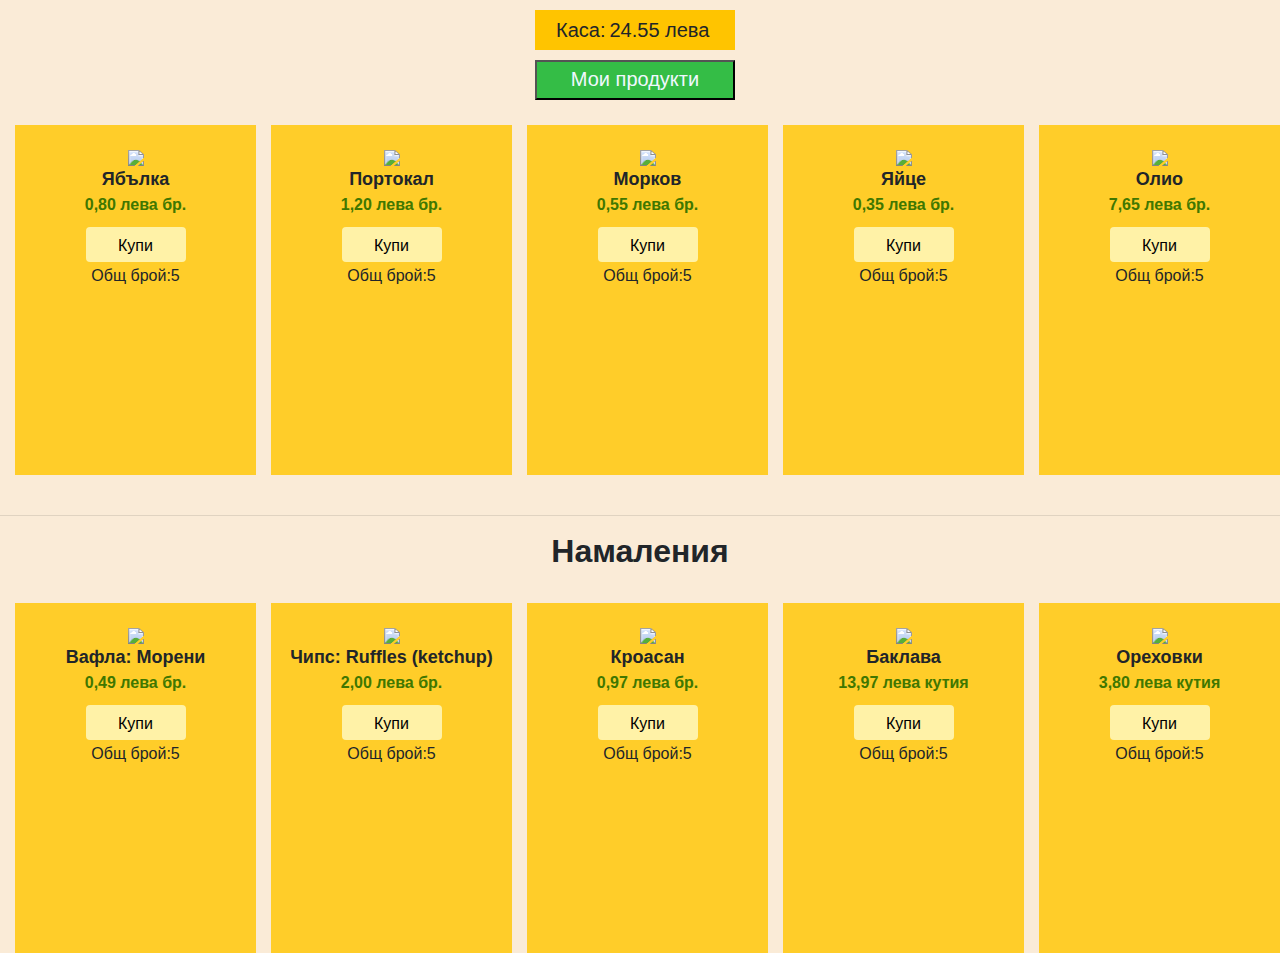
==== docs/index.html @ 82b711ad "Added new project" ====
<!DOCTYPE html>
<html lang="en">

<head>
    <meta charset="UTF-8">
    <meta http-equiv="X-UA-Compatible" content="IE=edge">
    <meta name="viewport" content="width=device-width, initial-scale=1.0">
    <title>Shop</title>
    <script src="https://code.jquery.com/jquery-3.4.1.slim.min.js" integrity="sha384-J6qa4849blE2+poT4WnyKhv5vZF5SrPo0iEjwBvKU7imGFAV0wwj1yYfoRSJoZ+n" crossorigin="anonymous"></script>
    <script src="https://cdn.jsdelivr.net/npm/popper.js@1.16.0/dist/umd/popper.min.js" integrity="sha384-Q6E9RHvbIyZFJoft+2mJbHaEWldlvI9IOYy5n3zV9zzTtmI3UksdQRVvoxMfooAo" crossorigin="anonymous"></script>
    <script src="https://stackpath.bootstrapcdn.com/bootstrap/4.4.1/js/bootstrap.min.js" integrity="sha384-wfSDF2E50Y2D1uUdj0O3uMBJnjuUD4Ih7YwaYd1iqfktj0Uod8GCExl3Og8ifwB6" crossorigin="anonymous"></script>
    <link rel="stylesheet" href="https://stackpath.bootstrapcdn.com/bootstrap/4.4.1/css/bootstrap.min.css" integrity="sha384-Vkoo8x4CGsO3+Hhxv8T/Q5PaXtkKtu6ug5TOeNV6gBiFeWPGFN9MuhOf23Q9Ifjh" crossorigin="anonymous">
    <link href="https://cdn.jsdelivr.net/npm/bootstrap@5.1.3/dist/css/bootstrap.min.css" rel="stylesheet" integrity="sha384-1BmE4kWBq78iYhFldvKuhfTAU6auU8tT94WrHftjDbrCEXSU1oBoqyl2QvZ6jIW3" crossorigin="anonymous">
    <script src="https://cdn.jsdelivr.net/npm/bootstrap@5.1.3/dist/js/bootstrap.bundle.min.js" integrity="sha384-ka7Sk0Gln4gmtz2MlQnikT1wXgYsOg+OMhuP+IlRH9sENBO0LRn5q+8nbTov4+1p" crossorigin="anonymous"></script>
    <script src="https://cdn.jsdelivr.net/npm/@popperjs/core@2.10.2/dist/umd/popper.min.js" integrity="sha384-7+zCNj/IqJ95wo16oMtfsKbZ9ccEh31eOz1HGyDuCQ6wgnyJNSYdrPa03rtR1zdB" crossorigin="anonymous"></script>
    <script src="https://cdn.jsdelivr.net/npm/bootstrap@5.1.3/dist/js/bootstrap.min.js" integrity="sha384-QJHtvGhmr9XOIpI6YVutG+2QOK9T+ZnN4kzFN1RtK3zEFEIsxhlmWl5/YESvpZ13" crossorigin="anonymous"></script>

    <link rel="stylesheet" href="style.css">
</head>

<body>

    <div class="d-flex justify-content-center">
        <div class="moneyContainer">
            <p class="float-left">Каса: </p>
            <p class="float-left" id="myMoneys"> 24.00 лева</p>
        </div>
    </div>

    <div class="d-flex justify-content-center">
        <div>
            <!-- <a href="myProducts.html"> -->
            <button id="productsContainer" class="productsContainer" onclick="productsForSell()">
                <h5>Мои продукти</h5>
            </button>
            </a>
        </div>
    </div>

    <div class="d-flex justify-content-center">
        <div>
            <!-- <a href="index.html"> -->
            <button class="productsContainer" id="productsContainer2" onclick="productsForBuying()">
                <h5>Магазин</h5>
            </button>
            </a>
        </div>
    </div>

    <div id="productsForBuying">
        <div class="d-flex justify-content-center">
            <div class="product" id="product1">
                <center>
                    <img src="https://posadi.bg/img/p/1/0/1/101-large_default.jpg" id="productImg">
                </center>

                <b>
                    <p class="productName">Ябълка</p>
                </b>
                <b>
                    <p class="price"> 0,80 лева бр.</p>
                </b>

                <div id="buttons">
                    <button class="btn" id="btn1" onclick="buy()">
                        Купи
                    </button>
                </div>
                <div class="d-flex justify-content-center">
                    <div class="productCountContainer">
                        <p class="float-left">Общ брой: </p>
                        <p class="float-left" id="productCount"> 5</p>
                    </div>
                </div>
            </div>

            <div class="product" id="product2">
                <center>
                    <img src="https://www.fruit-correct.com/Uploads/Images/%D0%9F%D0%BB%D0%BE%D0%B4/202105150111%D0%9F%D0%9E%D0%A0%D0%A2%D0%9E%D0%9A%D0%90%D0%9B_jpeg.png" id="productImg">
                </center>

                <b>
                    <p class="productName">Портокал</p>
                </b>
                <b>
                    <p class="price"> 1,20 лева бр.</p>
                </b>

                <div id="buttons">
                    <button class="btn" id="btn2" onclick="buy2()">
                        Купи
                    </button>
                </div>

                <div class="d-flex justify-content-center">
                    <div class="productCountContainer">
                        <p class="float-left">Общ брой: </p>
                        <p class="float-left" id="productCount2"> 5</p>
                    </div>
                </div>
            </div>

            <div class="product" id="product3">
                <center>
                    <img src="https://bulmag.org/files/products-v2/1/review/2a5d15dd68a2c23fdcc72cdbefdff7ad.png" id="productImg">
                </center>

                <b>
                    <p class="productName">Морков</p>
                </b>
                <b>
                    <p class="price"> 0,55 лева бр.</p>
                </b>

                <div id="buttons">
                    <button class="btn" id="btn3" onclick="buy3()">
                        Купи
                    </button>
                </div>
                <div class="d-flex justify-content-center">
                    <div class="productCountContainer">
                        <p class="float-left">Общ брой: </p>
                        <p class="float-left" id="productCount3"> 5</p>
                    </div>
                </div>
            </div>

            <div class="product" id="product4">
                <center>
                    <img src="http://sweetsilvia.com/image/cache/catalog/CatPics/profi11/eggs1-1000x1000.jpg" id="productImg">
                </center>

                <b>
                    <p class="productName">Яйце</p>
                </b>
                <b>
                    <p class="price">0,35 лева бр.</p>
                </b>

                <div id="buttons">
                    <button class="btn" id="btn4" onclick="buy4()">
                        Купи
                    </button>
                </div>
                <div class="d-flex justify-content-center">
                    <div class="productCountContainer">
                        <p class="float-left">Общ брой: </p>
                        <p class="float-left" id="productCount4"> 5</p>
                    </div>
                </div>
            </div>

            <div class="product" id="product5">
                <center>
                    <img src="https://www.klasiko.bg/UserFiles/products/3CFE1DD4-30BA-CBA3-B64D-1DDFADAD67CF.jpg?q=100&w=1000" id="productImg">
                </center>

                <b>
                    <p class="productName">Олио</p>
                </b>
                <b>
                    <p class="price"> 7,65 лева бр.</p>
                </b>

                <div id="buttons">
                    <button class="btn" id="btn5" onclick="buy5()">
                        Купи
                    </button>
                </div>

                <div class="d-flex justify-content-center">
                    <div class="productCountContainer">
                        <p class="float-left">Общ брой: </p>
                        <p class="float-left" id="productCount5"> 5</p>
                    </div>
                </div>
            </div>
        </div>
        <br>
        <hr>

        <h2 align="center"><b>Намаления</b>
        </h2>

        <div class="d-flex justify-content-center">
            <div class="product" id="product6">
                <center>
                    <img src="https://m.ebag.bg/products/5775/images/0/800" id="productImg">
                </center>

                <b>
                    <p class="productName">Вафла: Морени</p>
                </b>
                <b>
                    <p class="price"> 0,49 лева бр.</p>
                </b>

                <div id="buttons">
                    <button class="btn" id="btn6" onclick="buy6()">
                        Купи
                    </button>



                </div>
                <div class="d-flex justify-content-center">
                    <div class="productCountContainer">
                        <p class="float-left">Общ брой: </p>
                        <p class="float-left" id="productCount6"> 5</p>
                    </div>
                </div>
            </div>

            <div class="product" id="product7">
                <center>
                    <img src="https://m.ebag.bg/products/images/63652/200" id="productImg">
                </center>

                <b>
                    <p class="productName">Чипс: Ruffles (ketchup)</p>
                </b>
                <b>
                    <p class="price"> 2,00 лева бр.</p>
                </b>

                <div id="buttons">
                    <button class="btn" id="btn7" onclick="buy7()">
                        Купи
                    </button>



                </div>
                <div class="d-flex justify-content-center">
                    <div class="productCountContainer">
                        <p class="float-left">Общ брой: </p>
                        <p class="float-left" id="productCount7"> 5</p>
                    </div>
                </div>
            </div>

            <div class="product" id="product8">
                <center>
                    <img src="https://www.earda.bg/wp-content/uploads/0001/01/%D0%9A%D0%A0%D0%9E%D0%90%D0%A1%D0%90%D0%9D-7-DAYS-%D0%A1%D0%9C%D0%90%D0%9A%D0%98-%D0%9A%D0%90%D0%9A%D0%90%D0%9E-80%D0%93%D0%A0.jpg" id="productImg">
                </center>

                <b>
                    <p class="productName">Кроасан</p>
                </b>
                <b>
                    <p class="price">0,97 лева бр.</p>
                </b>

                <div id="buttons">
                    <button class="btn" id="btn8" onclick="buy8()">
                        Купи
                    </button>



                </div>
                <div class="d-flex justify-content-center">
                    <div class="productCountContainer">
                        <p class="float-left">Общ брой: </p>
                        <p class="float-left" id="productCount8"> 5</p>
                    </div>
                </div>
            </div>

            <div class="product" id="product9">
                <center>
                    <img src="https://non-stop.bg/image/cache/catalog/PRODUCT-with-code/7360-500x500.jpg" id="productImg">
                </center>

                <b>
                    <p class="productName">Баклава</p>
                </b>
                <b>
                    <p class="price">13,97 лева кутия</p>
                </b>

                <div id="buttons">
                    <button class="btn" id="btn9" onclick="buy9()">
                        Купи
                    </button>


                </div>
                <div class="d-flex justify-content-center">
                    <div class="productCountContainer">
                        <p class="float-left">Общ брой: </p>
                        <p class="float-left" id="productCount9"> 5</p>
                    </div>
                </div>
            </div>

            <div class="product" id="product10">
                <center>
                    <img src="https://s13emagst.akamaized.net/products/27120/27119570/images/res_cdc34d3fab045660bd4cdc18c643c4fe.jpg?width=450&height=450&hash=7680B684025E99687A0091088AA6FE1F" id="productImg">
                </center>

                <b>
                    <p class="productName">Ореховки</p>
                </b>
                <b>
                    <p class="price">3,80 лева кутия</p>
                </b>

                <div id="buttons">
                    <button class="btn" id="btn10" onclick="buy10()">
                        Купи
                    </button>


                </div>
                <div class="d-flex justify-content-center">
                    <div class="productCountContainer">
                        <p class="float-left">Общ брой: </p>
                        <p class="float-left" id="productCount10"> 5</p>
                    </div>
                </div>
            </div>
        </div>

    </div>




    <div id="myProducts-z">

        <br>
        <div class="d-flex justify-content-center">
            <div class="product " id="prdct1">
                <center>
                    <img src="https://s13emagst.akamaized.net/products/16334/16333127/images/res_abbe9880876d2a97c2ff8be4fa11b0e5.jpeg" id="productImg">
                </center>

                <b>
                    <p class="productName">Телевизор</p>
                </b>
                <b>
                    <p class="price"> 18,00 лева</p>
                </b>

                <div id="buttons">
                    <button class="btn" onclick="sell1()">
                        Продай
                    </button>


                </div>
            </div>

            <div class="product" id="prdct2">
                <center>
                    <img src="https://s13emagst.akamaized.net/products/32499/32498280/images/res_e331663710782938acb7de20cfe4ee69.jpg" id="productImg">
                </center>

                <b>
                    <p class="productName">Радио</p>
                </b>
                <b>
                    <p class="price">12,20 лева</p>
                </b>

                <div id="buttons">
                    <button class="btn" onclick="sell2()">
                        Продай
                    </button>



                </div>
            </div>

            <div class="product" id="prdct3">
                <center>
                    <img src="https://techmart.bg/assets/techmart/img/products/17419/image/dm-dv10_stuff_42560__pic1_1288666133.jpg" id="productImg">
                </center>

                <b>
                    <p class="productName">Микрофон</p>
                </b>
                <b>
                    <p class="price"> 5,00 лева</p>
                </b>

                <div id="buttons">
                    <button class="btn" onclick="sell3()">
                        Продай
                    </button>
                </div>
            </div>
        </div>
        <hr>
        <h3 align="center">Купувани</h3>

        <div class="celledProducts d-flex justify-content-center" align="center">
            <div class="product" id="celledProducts1">
                <center>
                    <img src="https://posadi.bg/img/p/1/0/1/101-large_default.jpg" id="productImg">
                </center>
                <b>
                    <p class="productName">Ябълка</p>
                </b>
            </div>



            <div class="product" id="celledProducts2">
                <center>
                    <img src="https://www.fruit-correct.com/Uploads/Images/%D0%9F%D0%BB%D0%BE%D0%B4/202105150111%D0%9F%D0%9E%D0%A0%D0%A2%D0%9E%D0%9A%D0%90%D0%9B_jpeg.png" id="productImg">
                </center>

                <b>
                <p class="productName">Портокал</p>
            </b>
            </div>

            <div class="product" id="celledProducts3">
                <center>
                    <img src="https://bulmag.org/files/products-v2/1/review/2a5d15dd68a2c23fdcc72cdbefdff7ad.png" id="productImg">
                </center>

                <b>
                <p class="productName">Морков</p>
            </b>

            </div>

            <div class="product" id="celledProducts4">
                <center>
                    <img src="http://sweetsilvia.com/image/cache/catalog/CatPics/profi11/eggs1-1000x1000.jpg" id="productImg">
                </center>

                <b>
                <p class="productName">Яйце</p>
            </b>
            </div>

            <div class="product" id="celledProducts5">
                <center>
                    <img src="https://www.klasiko.bg/UserFiles/products/3CFE1DD4-30BA-CBA3-B64D-1DDFADAD67CF.jpg?q=100&w=1000" id="productImg">
                </center>

                <b>
                <p class="productName">Олио</p>
            </b>
            </div>

        </div>
        <div class="celledProducts d-flex justify-content-center" align="center">

            <div class="product" id="celledProducts6">
                <center>
                    <img src="https://m.ebag.bg/products/5775/images/0/800" id="productImg">
                </center>

                <b>
                <p class="productName">Вафла: Морени</p>
            </b>

            </div>

            <div class="product" id="celledProducts7">
                <center>
                    <img src="https://m.ebag.bg/products/images/63652/200" id="productImg">
                </center>

                <b>
                <p class="productName">Чипс: Ruffles (ketchup)</p>
            </b>
            </div>

            <div class="product" id="celledProducts8">
                <center>
                    <img src="https://www.earda.bg/wp-content/uploads/0001/01/%D0%9A%D0%A0%D0%9E%D0%90%D0%A1%D0%90%D0%9D-7-DAYS-%D0%A1%D0%9C%D0%90%D0%9A%D0%98-%D0%9A%D0%90%D0%9A%D0%90%D0%9E-80%D0%93%D0%A0.jpg" id="productImg">
                </center>

                <b>
                <p class="productName">Кроасан</p>
            </b>
            </div>

            <div class="product" id="celledProducts9">
                <center>
                    <img src="https://non-stop.bg/image/cache/catalog/PRODUCT-with-code/7360-500x500.jpg" id="productImg">
                </center>

                <b>
                <p class="productName">Баклава</p>
            </b>
            </div>

            <div class="product" id="celledProducts10">
                <center>
                    <img src="https://s13emagst.akamaized.net/products/27120/27119570/images/res_cdc34d3fab045660bd4cdc18c643c4fe.jpg?width=450&height=450&hash=7680B684025E99687A0091088AA6FE1F" id="productImg">
                </center>

                <b>
                <p class="productName">Ореховки</p>
            </b>

            </div>

        </div>

    </div>
</body>

<script src="app.js"></script>

</html>
---- docs/style.css ----
* {
    transition: ease-in-out 0.1s;
    font-family: 'Lucida Sans', 'Lucida Sans Regular', 'Lucida Grande', 'Lucida Sans Unicode', Geneva, Verdana, sans-serif;
}

body {
    background-color: antiquewhite;
}

.product {
    width: 250px;
    height: 350px;
    background-color: rgb(255, 205, 41);
    cursor: default;
    float: left;
    margin-left: 15px;
    margin-top: 25px;
}


/* .product:hover {
    background-color: rgb(255, 212, 72);
} */

#productImg {
    width: 200px;
    align-items: center;
    padding-top: 25px;
}

.price {
    color: rgb(64, 119, 0);
    margin: 0;
    padding: 0;
    text-align: center;
}

.productName {
    margin: 0;
    padding: 0;
    font-size: 18px;
    text-align: center;
}

#buttons {
    margin-top: 10px;
    text-align: center;
}

.btn {
    width: 100px;
    height: 35px;
    background-color: rgb(255, 242, 167);
    color: rgb(0, 0, 0);
    cursor: pointer;
    text-align: center;
}

.btn:hover {
    background-color: rgb(255, 234, 113);
}

.moneyContainer {
    background-color: rgb(255, 196, 0);
    width: 200px;
    height: 40px;
    text-align: center;
    font-size: 20px;
    margin-top: 10px;
    margin-right: 10px;
    padding-left: 21px;
    padding-top: 5px;
    cursor: default;
}

.moneyContainer:hover {
    background-color: rgb(255, 210, 61);
}

#myMoneys {
    margin-left: 4px;
}

.productsContainer {
    background-color: rgb(52, 189, 70);
    width: 200px;
    height: 40px;
    text-align: center;
    font-size: 20px;
    margin-top: 10px;
    margin-right: 10px;
    padding-top: 5px;
    cursor: default;
    color: aliceblue;
}

#myProducts-z {
    display: none;
}

#productsContainer2 {
    display: none;
}


/* #product1 {
    opacity: 0.7;
} */

.productCountContainer {
    margin-top: 2px;
}


/* .celledProducts {} */

#celledProducts1,
#celledProducts2,
#celledProducts3,
#celledProducts4,
#celledProducts5,
#celledProducts6,
#celledProducts7,
#celledProducts8,
#celledProducts9,
#celledProducts10 {
    display: none;
}
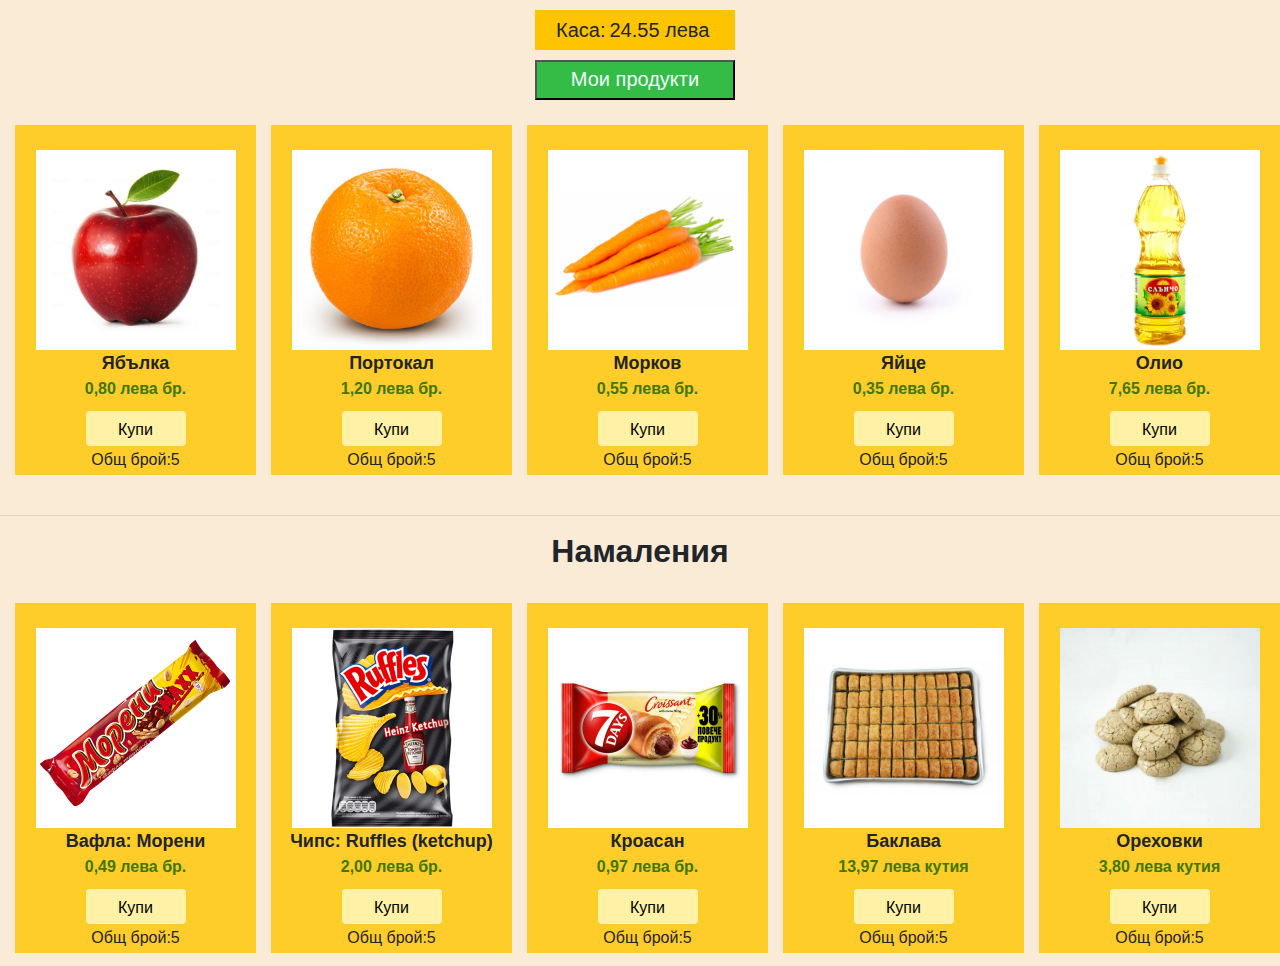
==== commit 235ac1e6: "changed and added images" ====
--- a/docs/index.html
+++ b/docs/index.html
@@ -29,7 +29,6 @@
 
     <div class="d-flex justify-content-center">
         <div>
-            <!-- <a href="myProducts.html"> -->
             <button id="productsContainer" class="productsContainer" onclick="productsForSell()">
                 <h5>Мои продукти</h5>
             </button>
@@ -39,7 +38,6 @@
 
     <div class="d-flex justify-content-center">
         <div>
-            <!-- <a href="index.html"> -->
             <button class="productsContainer" id="productsContainer2" onclick="productsForBuying()">
                 <h5>Магазин</h5>
             </button>
@@ -51,7 +49,7 @@
         <div class="d-flex justify-content-center">
             <div class="product" id="product1">
                 <center>
-                    <img src="https://posadi.bg/img/p/1/0/1/101-large_default.jpg" id="productImg">
+                    <img src="./images/apple.jpg" id="productImg">
                 </center>
 
                 <b>
@@ -76,7 +74,7 @@
 
             <div class="product" id="product2">
                 <center>
-                    <img src="https://www.fruit-correct.com/Uploads/Images/%D0%9F%D0%BB%D0%BE%D0%B4/202105150111%D0%9F%D0%9E%D0%A0%D0%A2%D0%9E%D0%9A%D0%90%D0%9B_jpeg.png" id="productImg">
+                    <img src="./images/orange.jpg" id="productImg">
                 </center>
 
                 <b>
@@ -102,7 +100,7 @@
 
             <div class="product" id="product3">
                 <center>
-                    <img src="https://bulmag.org/files/products-v2/1/review/2a5d15dd68a2c23fdcc72cdbefdff7ad.png" id="productImg">
+                    <img src="./images/carrot.png" id="productImg">
                 </center>
 
                 <b>
@@ -127,7 +125,7 @@
 
             <div class="product" id="product4">
                 <center>
-                    <img src="http://sweetsilvia.com/image/cache/catalog/CatPics/profi11/eggs1-1000x1000.jpg" id="productImg">
+                    <img src="./images/egg.webp" id="productImg">
                 </center>
 
                 <b>
@@ -152,7 +150,7 @@
 
             <div class="product" id="product5">
                 <center>
-                    <img src="https://www.klasiko.bg/UserFiles/products/3CFE1DD4-30BA-CBA3-B64D-1DDFADAD67CF.jpg?q=100&w=1000" id="productImg">
+                    <img src="./images/oil.webp" id="productImg">
                 </center>
 
                 <b>
@@ -185,7 +183,7 @@
         <div class="d-flex justify-content-center">
             <div class="product" id="product6">
                 <center>
-                    <img src="https://m.ebag.bg/products/5775/images/0/800" id="productImg">
+                    <img src="./images/waffer.jpg" id="productImg">
                 </center>
 
                 <b>
@@ -213,7 +211,7 @@
 
             <div class="product" id="product7">
                 <center>
-                    <img src="https://m.ebag.bg/products/images/63652/200" id="productImg">
+                    <img src="./images/ruffles.jpg" id="productImg">
                 </center>
 
                 <b>
@@ -241,7 +239,7 @@
 
             <div class="product" id="product8">
                 <center>
-                    <img src="https://www.earda.bg/wp-content/uploads/0001/01/%D0%9A%D0%A0%D0%9E%D0%90%D0%A1%D0%90%D0%9D-7-DAYS-%D0%A1%D0%9C%D0%90%D0%9A%D0%98-%D0%9A%D0%90%D0%9A%D0%90%D0%9E-80%D0%93%D0%A0.jpg" id="productImg">
+                    <img src="./images/croisant.webp" id="productImg">
                 </center>
 
                 <b>
@@ -269,7 +267,7 @@
 
             <div class="product" id="product9">
                 <center>
-                    <img src="https://non-stop.bg/image/cache/catalog/PRODUCT-with-code/7360-500x500.jpg" id="productImg">
+                    <img src="./images/baklava.jpg" id="productImg">
                 </center>
 
                 <b>
@@ -296,7 +294,7 @@
 
             <div class="product" id="product10">
                 <center>
-                    <img src="https://s13emagst.akamaized.net/products/27120/27119570/images/res_cdc34d3fab045660bd4cdc18c643c4fe.jpg?width=450&height=450&hash=7680B684025E99687A0091088AA6FE1F" id="productImg">
+                    <img src="./images/res_cdc34d3fab045660bd4cdc18c643c4fe.webp" id="productImg">
                 </center>
 
                 <b>
@@ -323,9 +321,6 @@
         </div>
 
     </div>
-
-
-
 
     <div id="myProducts-z">
 
@@ -399,7 +394,7 @@
         <div class="celledProducts d-flex justify-content-center" align="center">
             <div class="product" id="celledProducts1">
                 <center>
-                    <img src="https://posadi.bg/img/p/1/0/1/101-large_default.jpg" id="productImg">
+                    <img src="./images/apple.jpg" id="productImg">
                 </center>
                 <b>
                     <p class="productName">Ябълка</p>
@@ -410,7 +405,7 @@
 
             <div class="product" id="celledProducts2">
                 <center>
-                    <img src="https://www.fruit-correct.com/Uploads/Images/%D0%9F%D0%BB%D0%BE%D0%B4/202105150111%D0%9F%D0%9E%D0%A0%D0%A2%D0%9E%D0%9A%D0%90%D0%9B_jpeg.png" id="productImg">
+                    <img src="./images/orange.jpg" id="productImg">
                 </center>
 
                 <b>
@@ -420,7 +415,7 @@
 
             <div class="product" id="celledProducts3">
                 <center>
-                    <img src="https://bulmag.org/files/products-v2/1/review/2a5d15dd68a2c23fdcc72cdbefdff7ad.png" id="productImg">
+                    <img src="./images/carrot.png" id="productImg">
                 </center>
 
                 <b>
@@ -431,7 +426,7 @@
 
             <div class="product" id="celledProducts4">
                 <center>
-                    <img src="http://sweetsilvia.com/image/cache/catalog/CatPics/profi11/eggs1-1000x1000.jpg" id="productImg">
+                    <img src="./images/egg.webp" id="productImg">
                 </center>
 
                 <b>
@@ -441,7 +436,7 @@
 
             <div class="product" id="celledProducts5">
                 <center>
-                    <img src="https://www.klasiko.bg/UserFiles/products/3CFE1DD4-30BA-CBA3-B64D-1DDFADAD67CF.jpg?q=100&w=1000" id="productImg">
+                    <img src="./images/oil.webp" id="productImg">
                 </center>
 
                 <b>
@@ -454,7 +449,7 @@
 
             <div class="product" id="celledProducts6">
                 <center>
-                    <img src="https://m.ebag.bg/products/5775/images/0/800" id="productImg">
+                    <img src="./images/waffer.jpg" id="productImg">
                 </center>
 
                 <b>
@@ -465,7 +460,7 @@
 
             <div class="product" id="celledProducts7">
                 <center>
-                    <img src="https://m.ebag.bg/products/images/63652/200" id="productImg">
+                    <img src="./images/ruffles.jpg" id="productImg">
                 </center>
 
                 <b>
@@ -475,7 +470,7 @@
 
             <div class="product" id="celledProducts8">
                 <center>
-                    <img src="https://www.earda.bg/wp-content/uploads/0001/01/%D0%9A%D0%A0%D0%9E%D0%90%D0%A1%D0%90%D0%9D-7-DAYS-%D0%A1%D0%9C%D0%90%D0%9A%D0%98-%D0%9A%D0%90%D0%9A%D0%90%D0%9E-80%D0%93%D0%A0.jpg" id="productImg">
+                    <img src="./images/croisant.webp" id="productImg">
                 </center>
 
                 <b>
@@ -485,7 +480,7 @@
 
             <div class="product" id="celledProducts9">
                 <center>
-                    <img src="https://non-stop.bg/image/cache/catalog/PRODUCT-with-code/7360-500x500.jpg" id="productImg">
+                    <img src="./images/baklava.jpg" id="productImg">
                 </center>
 
                 <b>
@@ -495,7 +490,7 @@
 
             <div class="product" id="celledProducts10">
                 <center>
-                    <img src="https://s13emagst.akamaized.net/products/27120/27119570/images/res_cdc34d3fab045660bd4cdc18c643c4fe.jpg?width=450&height=450&hash=7680B684025E99687A0091088AA6FE1F" id="productImg">
+                    <img src="./images/res_cdc34d3fab045660bd4cdc18c643c4fe.webp" id="productImg">
                 </center>
 
                 <b>
--- a/docs/style.css
+++ b/docs/style.css
@@ -1,6 +1,6 @@
 * {
     transition: ease-in-out 0.1s;
-    font-family: 'Lucida Sans', 'Lucida Sans Regular', 'Lucida Grande', 'Lucida Sans Unicode', Geneva, Verdana, sans-serif;
+    font-family: sans-serif;
 }
 
 body {
@@ -125,4 +125,10 @@
 #celledProducts9,
 #celledProducts10 {
     display: none;
+}
+
+#prdct1,
+#prdct2,
+#prdct3 {
+    display: none;
 }